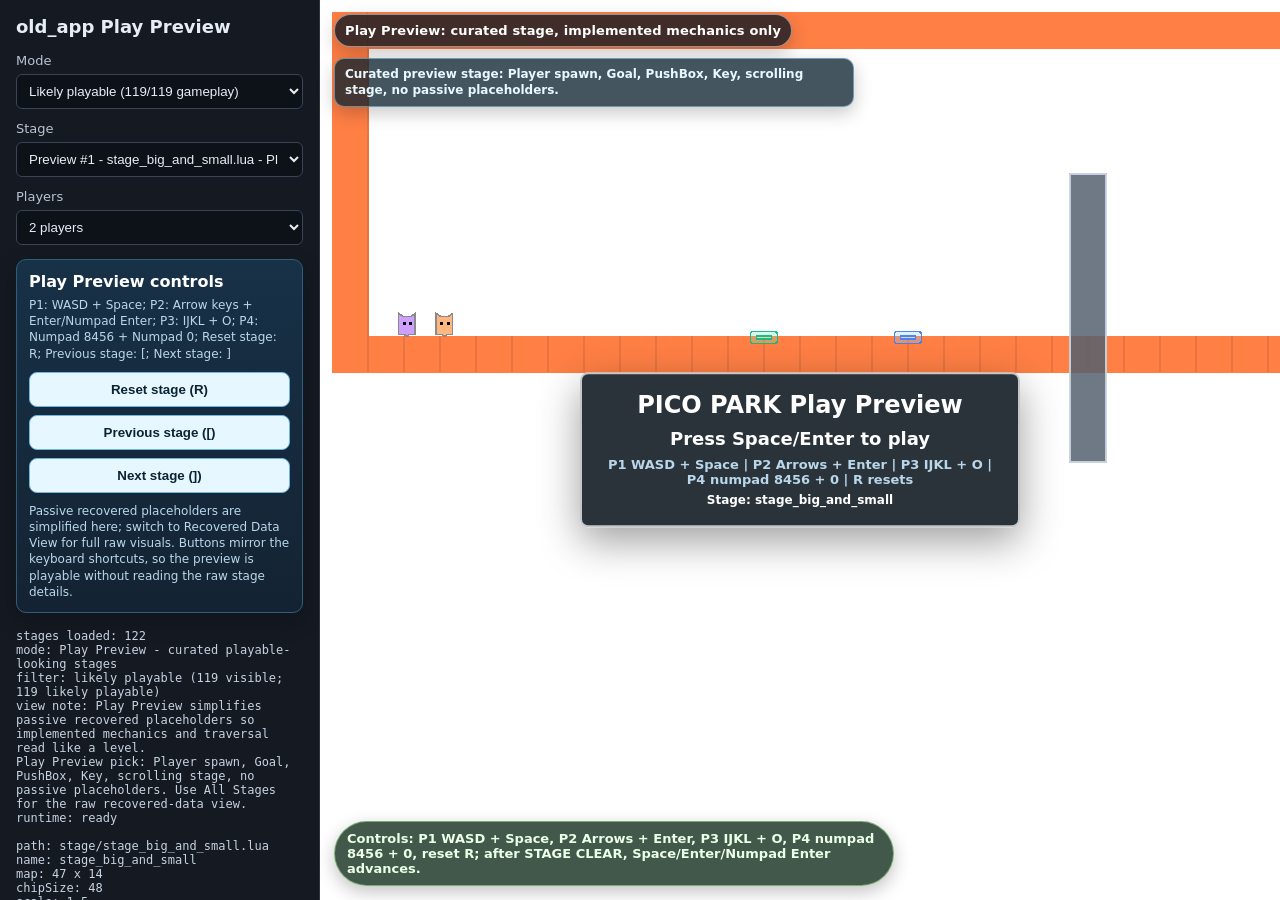
==== index.html @ dff6088a "Deploy: push force chains through a player line (W1-2 heavy pillar) Players can now push a heavy box" ====
<!doctype html>
<html lang="en">
  <head>
    <meta charset="UTF-8" />
    <meta name="viewport" content="width=device-width, initial-scale=1.0" />
    <title>old_app browser reconstruction</title>
    <script type="module" crossorigin src="./assets/index-BHLPHuAZ.js"></script>
    <link rel="stylesheet" crossorigin href="./assets/index-CZzux0Es.css">
  </head>
  <body>
    <div id="app-shell">
      <aside id="sidebar">
        <h1>old_app Play Preview</h1>
        <label>
          Mode
          <select id="stage-filter-select">
            <option value="likely-playable">Play Preview</option>
            <option value="all">Recovered Data View</option>
          </select>
        </label>
        <label>
          Stage
          <select id="stage-select"></select>
        </label>
        <label>
          Players
          <select id="party-size-select">
            <option value="2">2 players</option>
            <option value="3">3 players</option>
            <option value="4">4 players</option>
            <option value="5">5 players</option>
            <option value="6">6 players</option>
            <option value="7">7 players</option>
            <option value="8">8 players</option>
          </select>
        </label>
        <div id="play-preview-controls" class="play-preview-controls" aria-label="Play Preview controls"></div>
        <div id="stage-info"></div>
        <div id="first-run-hint" class="hint" aria-live="polite">
          Play Preview opens on a curated stage with implemented mechanics and hides raw recovered-data clutter by default. Switch to Recovered Data View to inspect every converted stage.
        </div>
      </aside>
      <main id="canvas-host">
        <div id="mode-badge" class="mode-badge" aria-live="polite"></div>
        <div id="stage-reason-badge" class="stage-reason-badge" aria-live="polite"></div>
        <div id="title-overlay" class="title-overlay" aria-live="polite"></div>
        <div id="controls-prompt-badge" class="controls-prompt-badge" aria-live="polite"></div>
      </main>
    </div>
  </body>
</html>
---- assets/index-CZzux0Es.css ----
html,body{margin:0;width:100%;height:100%;overflow:hidden;background:#0b0e12;color:#e7edf5;font-family:system-ui,-apple-system,BlinkMacSystemFont,Segoe UI,sans-serif}#app-shell{display:grid;grid-template-columns:320px 1fr;width:100vw;height:100vh}#sidebar{box-sizing:border-box;padding:16px;background:#141922;border-right:1px solid #2d3542;overflow:auto}#sidebar h1{font-size:18px;margin:0 0 16px}label{display:grid;gap:6px;margin-top:12px;font-size:13px;color:#b9c4d2}label:first-of-type{margin-top:0}select{width:100%;padding:8px;background:#0d1118;color:#e7edf5;border:1px solid #394456;border-radius:6px}#stage-info{margin-top:16px;font-family:ui-monospace,SFMono-Regular,Menlo,Consolas,monospace;font-size:12px;white-space:pre-wrap;color:#c7d3e1}.hint{margin-top:16px;padding:10px;border-radius:8px;background:#1d2633;color:#aebbd0;font-size:13px;line-height:1.35}#canvas-host{position:relative;min-width:0;min-height:0}canvas{display:block}.startup-error{box-sizing:border-box;margin:16px;padding:16px;max-width:calc(100% - 32px);max-height:calc(100% - 32px);overflow:auto;white-space:pre-wrap;color:#ffe1e1;background:#31151a;border:1px solid #a54855;border-radius:8px;font-family:ui-monospace,SFMono-Regular,Menlo,Consolas,monospace;font-size:13px}.play-preview-controls{margin-top:14px;padding:12px;border:1px solid #315f7a;border-radius:10px;background:linear-gradient(180deg,#173147,#142333);box-shadow:0 8px 24px #0000002e}.play-preview-controls__title{font-weight:700;color:#fff;margin-bottom:6px}.play-preview-controls__summary,.play-preview-controls__note{color:#b9d7eb;font-size:12px;line-height:1.35}.play-preview-controls__buttons{display:grid;grid-template-columns:1fr;gap:8px;margin:10px 0}.play-preview-controls__button{cursor:pointer;padding:9px 10px;border:1px solid #6fb6de;border-radius:8px;background:#e7f7ff;color:#0b2433;font-weight:700}.play-preview-controls__button:hover,.play-preview-controls__button:focus-visible{background:#fff;outline:2px solid #9fe0ff;outline-offset:1px}.mode-badge{position:absolute;top:14px;left:14px;z-index:2;padding:8px 10px;border-radius:999px;border:1px solid rgba(255,255,255,.48);background:#0b1622c7;color:#fff;box-shadow:0 6px 18px #00000038;font-size:13px;font-weight:800;letter-spacing:.01em;pointer-events:none}.mode-badge[data-mode=all]{background:#2e2512d1;border-color:#ffd7808f}.stage-reason-badge{position:absolute;top:58px;left:14px;z-index:2;max-width:min(520px,calc(100% - 28px));box-sizing:border-box;padding:8px 10px;border-radius:10px;border:1px solid rgba(159,224,255,.5);background:#0a202dc2;color:#eaf8ff;box-shadow:0 6px 18px #00000038;font-size:12px;font-weight:700;line-height:1.3;pointer-events:none}.stage-reason-badge[data-mode=all]{background:#2c2211c7;border-color:#ffd78080}.title-overlay{position:absolute;left:50%;top:50%;z-index:3;box-sizing:border-box;width:min(440px,calc(100% - 36px));transform:translate(-50%,-50%);padding:18px 20px;border:2px solid rgba(255,255,255,.72);border-radius:8px;background:#09121adb;color:#fff;text-align:center;pointer-events:none;box-shadow:0 14px 40px #00000061}.title-overlay[hidden]{display:none}.title-overlay__heading{font-size:24px;font-weight:900;line-height:1.1}.title-overlay__prompt{margin-top:10px;font-size:18px;font-weight:800}.title-overlay__controls{margin-top:8px;color:#b9d7eb;font-size:13px;font-weight:700}.title-overlay__stage{margin-top:6px;color:#fff;font-size:12px;font-weight:800}.controls-prompt-badge{position:absolute;left:14px;bottom:14px;z-index:2;max-width:min(560px,calc(100% - 28px));box-sizing:border-box;padding:9px 12px;border-radius:999px;border:1px solid rgba(164,230,141,.58);background:#0d2918c7;color:#ecffe8;box-shadow:0 6px 18px #0000003d;font-size:13px;font-weight:800;pointer-events:none}.controls-prompt-badge[data-mode=all]{background:#2c2211c7;border-color:#ffd78080;color:#fff4d4}
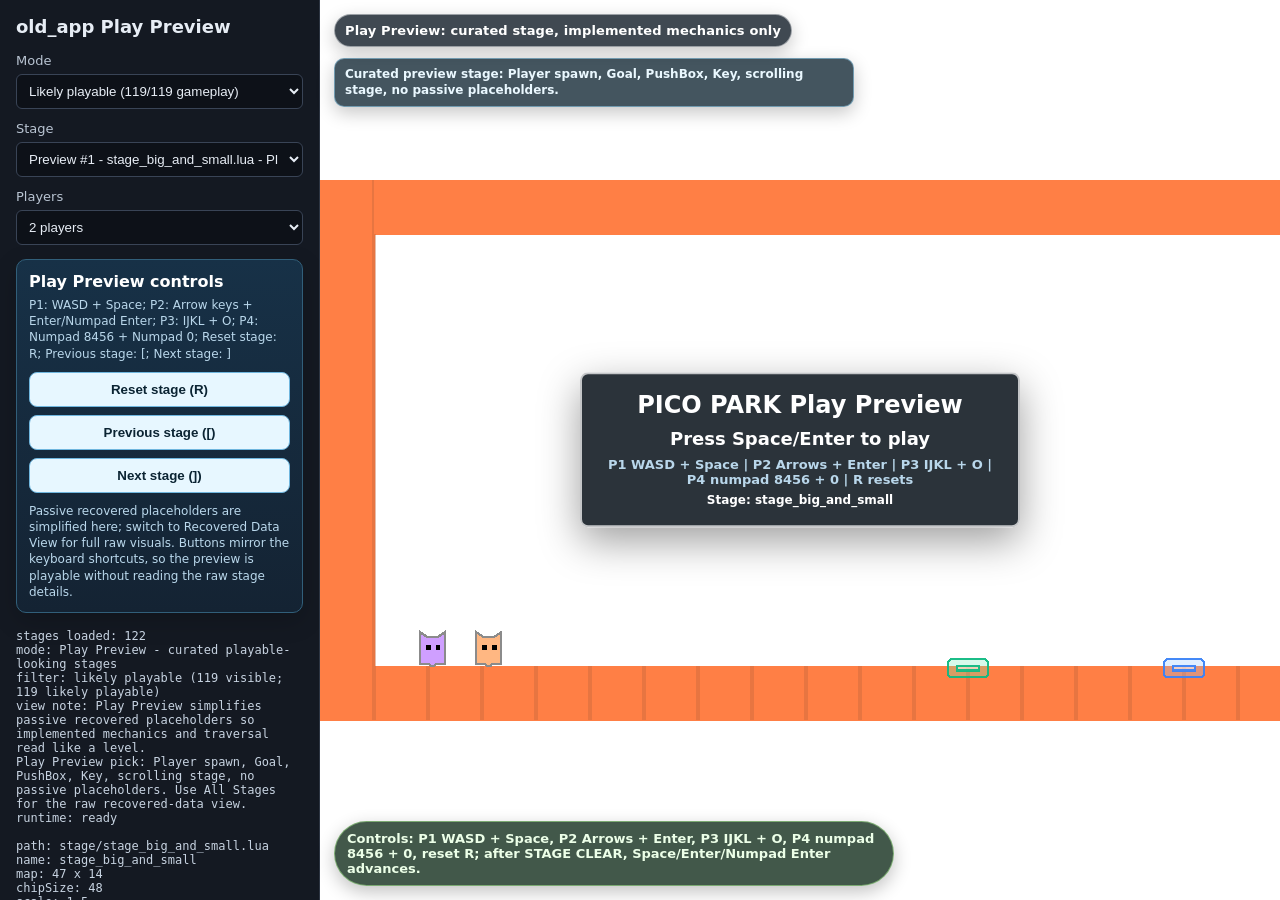
==== commit 77ce397c: "Deploy 981182b: engine-true scroll camera + off-screen fall death (2026-07-02) Hand-done camera rewo" ====
--- a/index.html
+++ b/index.html
@@ -1,51 +1,52 @@
-<!doctype html>
-<html lang="en">
-  <head>
-    <meta charset="UTF-8" />
-    <meta name="viewport" content="width=device-width, initial-scale=1.0" />
-    <title>old_app browser reconstruction</title>
-    <script type="module" crossorigin src="./assets/index-BHLPHuAZ.js"></script>
+<!doctype html>
+<html lang="en">
+  <head>
+    <meta charset="UTF-8" />
+    <meta name="viewport" content="width=device-width, initial-scale=1.0" />
+    <title>old_app browser reconstruction</title>
+    <script type="module" crossorigin src="./assets/index-BaLUMldE.js"></script>
     <link rel="stylesheet" crossorigin href="./assets/index-CZzux0Es.css">
-  </head>
-  <body>
-    <div id="app-shell">
-      <aside id="sidebar">
-        <h1>old_app Play Preview</h1>
-        <label>
-          Mode
-          <select id="stage-filter-select">
-            <option value="likely-playable">Play Preview</option>
-            <option value="all">Recovered Data View</option>
-          </select>
-        </label>
-        <label>
-          Stage
-          <select id="stage-select"></select>
-        </label>
-        <label>
-          Players
-          <select id="party-size-select">
-            <option value="2">2 players</option>
-            <option value="3">3 players</option>
-            <option value="4">4 players</option>
-            <option value="5">5 players</option>
-            <option value="6">6 players</option>
-            <option value="7">7 players</option>
-            <option value="8">8 players</option>
-          </select>
-        </label>
-        <div id="play-preview-controls" class="play-preview-controls" aria-label="Play Preview controls"></div>
-        <div id="stage-info"></div>
-        <div id="first-run-hint" class="hint" aria-live="polite">
-          Play Preview opens on a curated stage with implemented mechanics and hides raw recovered-data clutter by default. Switch to Recovered Data View to inspect every converted stage.
-        </div>
-      </aside>
-      <main id="canvas-host">
-        <div id="mode-badge" class="mode-badge" aria-live="polite"></div>
-        <div id="stage-reason-badge" class="stage-reason-badge" aria-live="polite"></div>
-        <div id="title-overlay" class="title-overlay" aria-live="polite"></div>
-        <div id="controls-prompt-badge" class="controls-prompt-badge" aria-live="polite"></div>
-      </main>
-    </div>
-  </body>
-</html>
+  </head>
+  <body>
+    <div id="app-shell">
+      <aside id="sidebar">
+        <h1>old_app Play Preview</h1>
+        <label>
+          Mode
+          <select id="stage-filter-select">
+            <option value="likely-playable">Play Preview</option>
+            <option value="all">Recovered Data View</option>
+          </select>
+        </label>
+        <label>
+          Stage
+          <select id="stage-select"></select>
+        </label>
+        <label>
+          Players
+          <select id="party-size-select">
+            <option value="2">2 players</option>
+            <option value="3">3 players</option>
+            <option value="4">4 players</option>
+            <option value="5">5 players</option>
+            <option value="6">6 players</option>
+            <option value="7">7 players</option>
+            <option value="8">8 players</option>
+          </select>
+        </label>
+        <div id="play-preview-controls" class="play-preview-controls" aria-label="Play Preview controls"></div>
+        <div id="stage-info"></div>
+        <div id="first-run-hint" class="hint" aria-live="polite">
+          Play Preview opens on a curated stage with implemented mechanics and hides raw recovered-data clutter by default. Switch to Recovered Data View to inspect every converted stage.
+        </div>
+      </aside>
+      <main id="canvas-host">
+        <div id="mode-badge" class="mode-badge" aria-live="polite"></div>
+        <div id="stage-reason-badge" class="stage-reason-badge" aria-live="polite"></div>
+        <div id="title-overlay" class="title-overlay" aria-live="polite"></div>
+        <div id="controls-prompt-badge" class="controls-prompt-badge" aria-live="polite"></div>
+      </main>
+    </div>+
+  </body>
+</html>
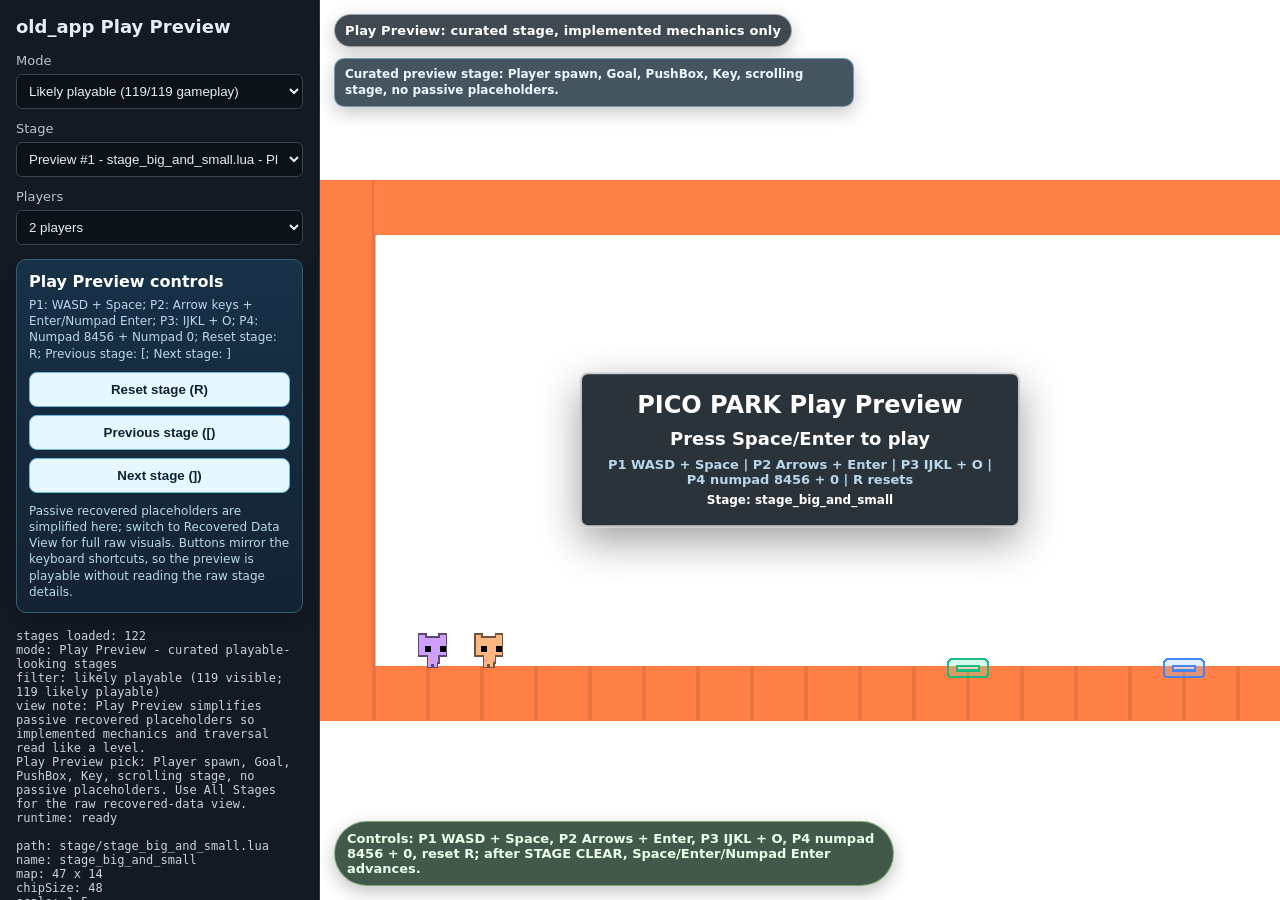
==== commit 71868352: "Deploy 74a431f: REAL sprites — the game's own cats, lifted from its atlas The carved 1024x1024 atlas" ====
--- a/index.html
+++ b/index.html
@@ -4,7 +4,7 @@
     <meta charset="UTF-8" />
     <meta name="viewport" content="width=device-width, initial-scale=1.0" />
     <title>old_app browser reconstruction</title>
-    <script type="module" crossorigin src="./assets/index-BaLUMldE.js"></script>
+    <script type="module" crossorigin src="./assets/index-ioew5r4k.js"></script>
     <link rel="stylesheet" crossorigin href="./assets/index-CZzux0Es.css">
   </head>
   <body>
